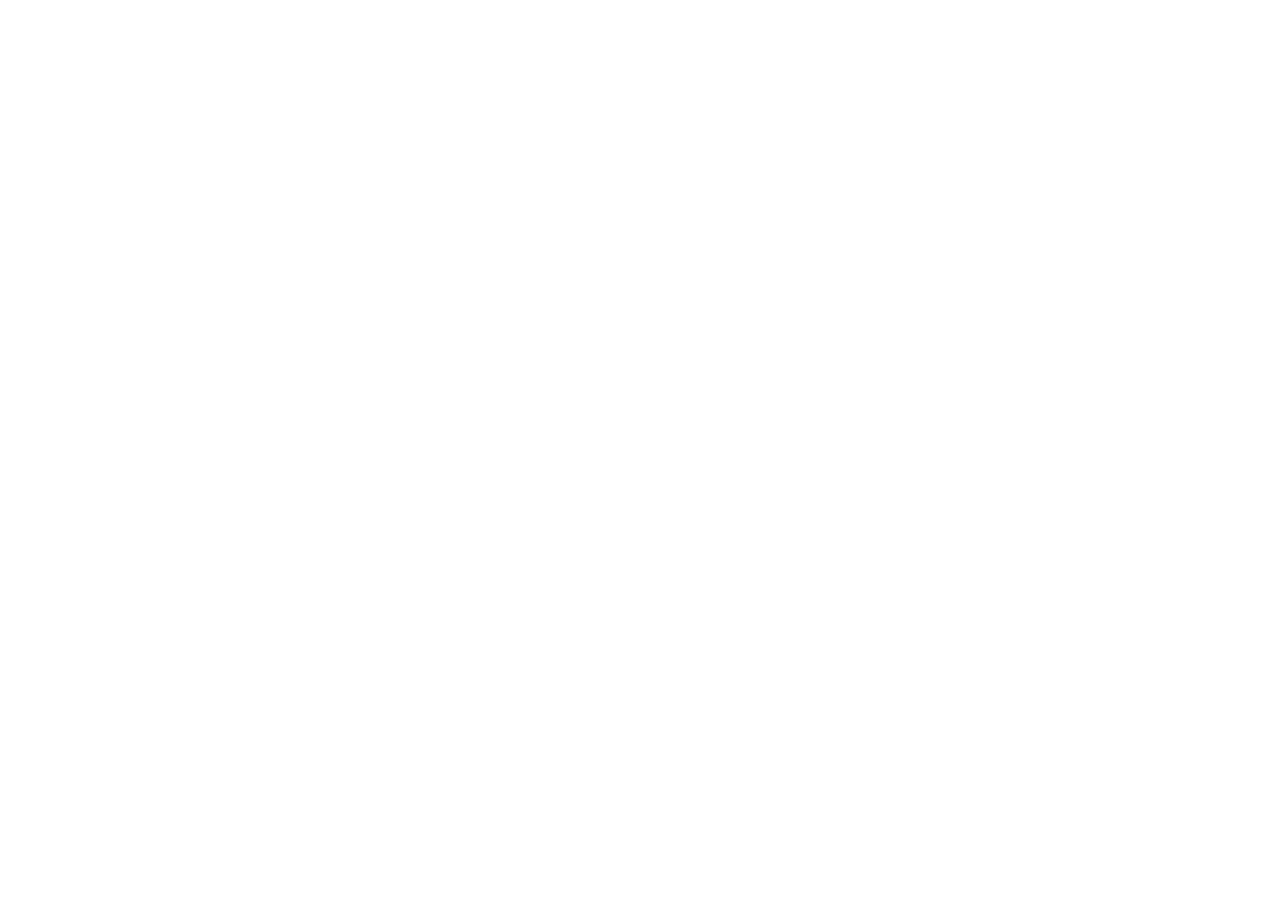
==== singolo1.html @ 2d72416a "feat: add html and css" ====
<!DOCTYPE html>
<html lang="ru">
<head>
    <meta charset="UTF-8">
    <meta name="viewport" content="width=device-width, initial-scale=1.0">
    <link rel="stylesheet" href="./main.css">
    <title>Singolo</title>
</head>
<body>
    
</body>
</html>
---- main.css ----
/* No CSS *//*# sourceMappingURL=main.css.map */
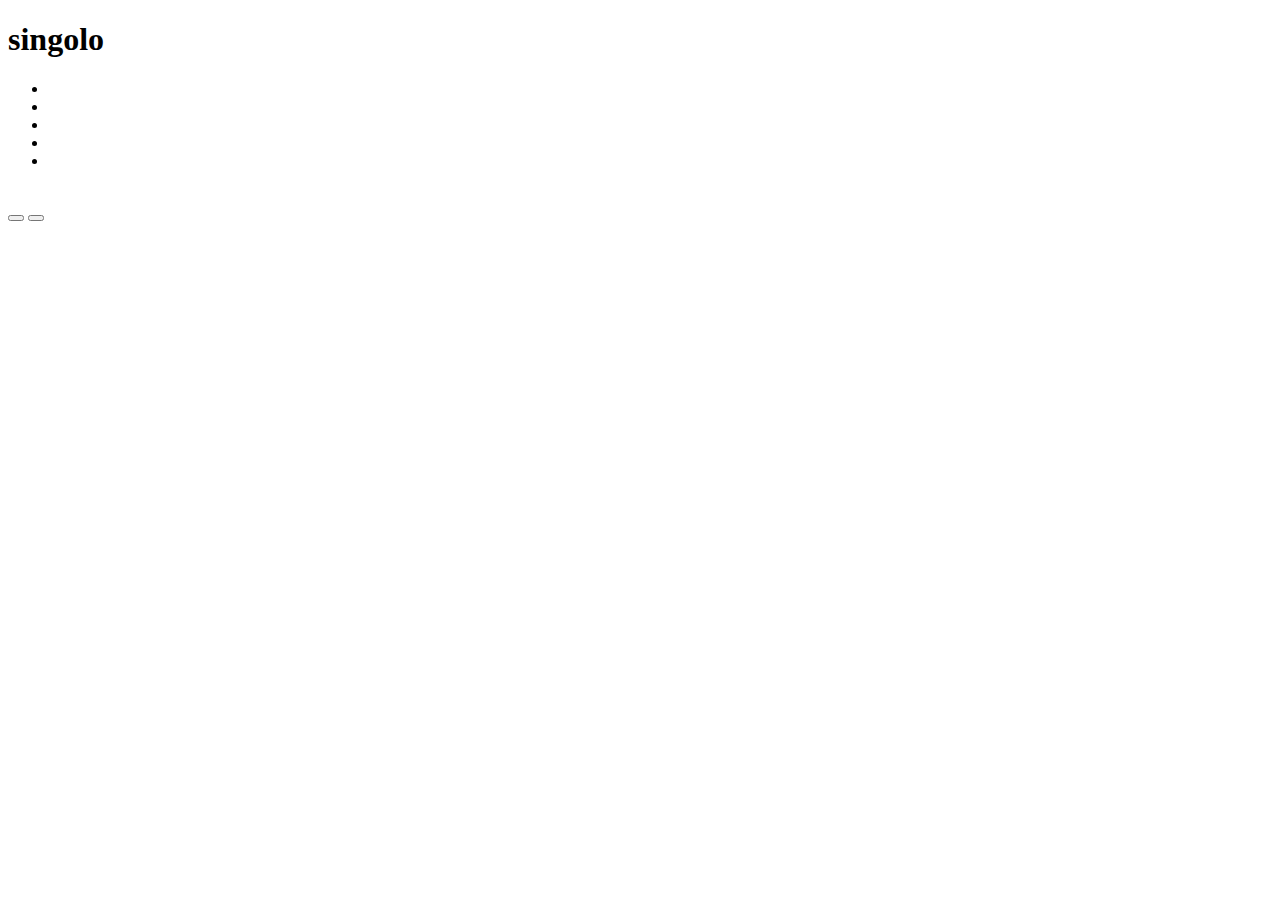
==== commit 8e68fdc4: "feat: add header slider servieces sections in html" ====
--- a/singolo1.html
+++ b/singolo1.html
@@ -7,6 +7,48 @@
     <title>Singolo</title>
 </head>
 <body>
-    
+    <header>
+        <div class="container">
+            <h1>singolo</h1>
+            <nav>
+                <ul>
+                    <li><a href="#"></a></li>
+                    <li><a href="#"></a></li>
+                    <li><a href="#"></a></li>
+                    <li><a href="#"></a></li>
+                    <li><a href="#"></a></li>
+                </ul>
+            </nav>
+        </div>
+    </header>
+    <main >
+        <section class="slider">
+            <div class="container">
+                <div class="slider-block">
+                    <div class="slider-block__img">
+                        <img src="" alt="">
+                        <img src="" alt="">
+                    </div>
+                    <button class="slider-prev"></button>
+                    <button class="slider-next"></button>
+                </div>
+            </div>
+        </section>
+        <section class="service">
+            <div class="container">
+                <h2 class="service-title"></h2>
+                <p class="service-description"></p>
+                <div class="service-content">
+                    <div class="service-content__item">
+                        <img src="" alt="">
+                        <div class="item-text">
+                            <h3 class="item-title"></h3>
+                            <p class="item-description"></p>
+                        </div>
+                    </div>
+                </div>
+            </div>
+        </section>
+    </main>
 </body>
 </html>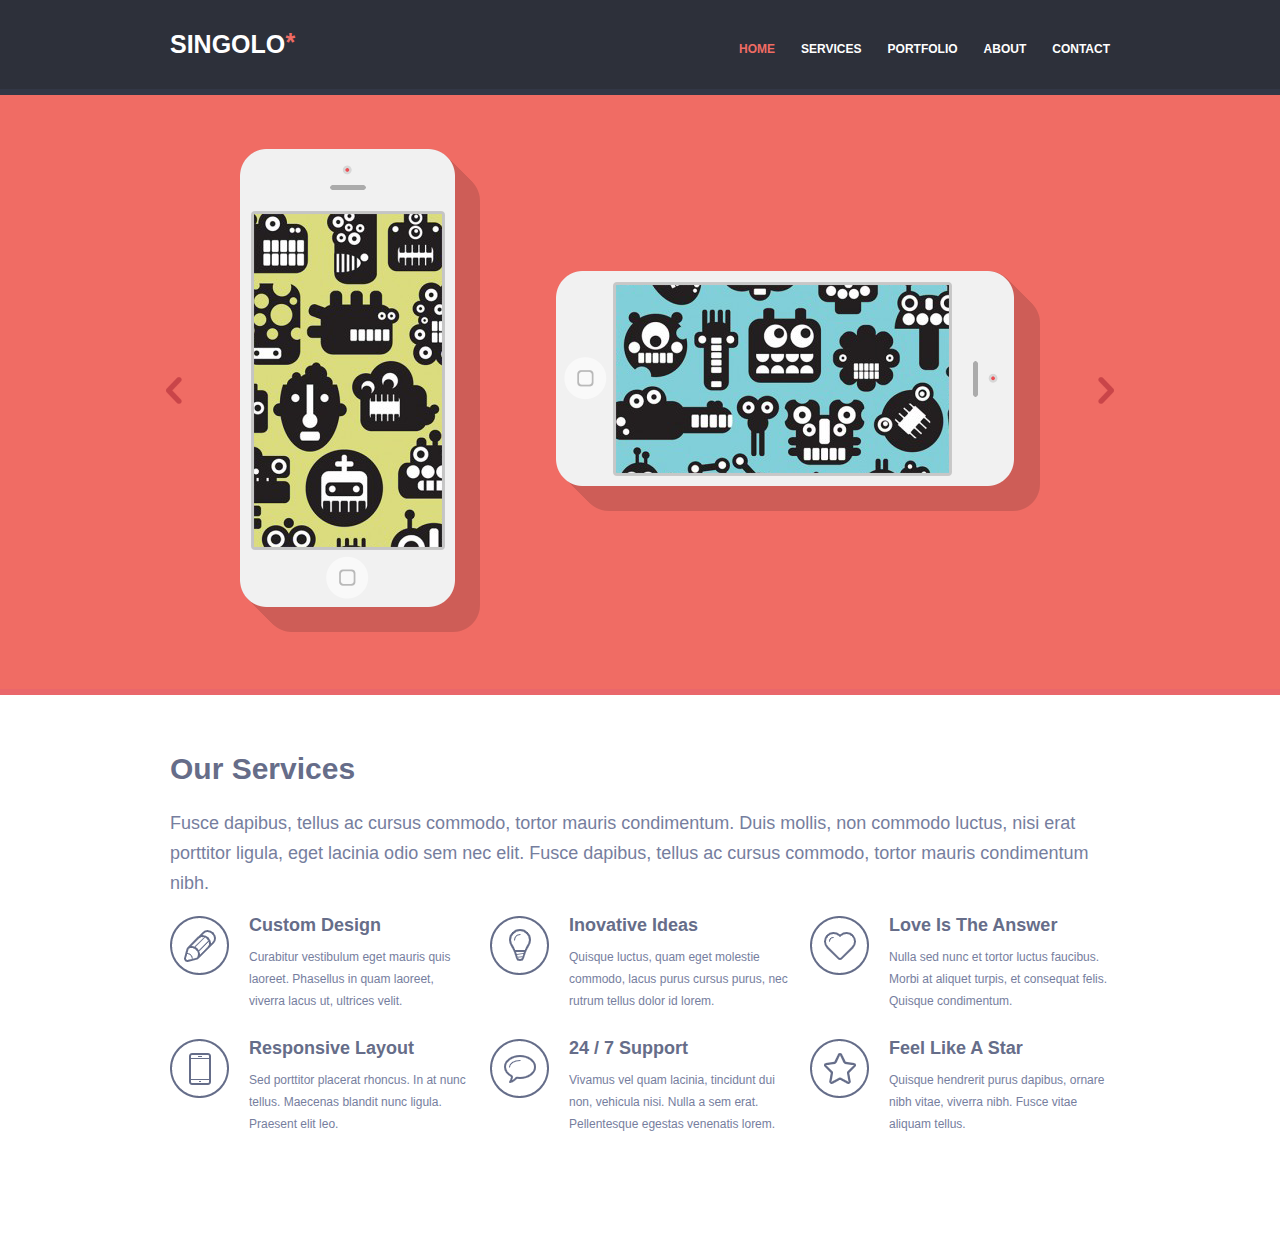
==== commit 7799aef7: "feat: modify html and css. Commit final version" ====
--- a/singolo1.html
+++ b/singolo1.html
@@ -10,13 +10,23 @@
     <header>
         <div class="container">
             <h1>singolo</h1>
-            <nav>
+            <nav class="navigation">
                 <ul>
-                    <li><a href="#"></a></li>
-                    <li><a href="#"></a></li>
-                    <li><a href="#"></a></li>
-                    <li><a href="#"></a></li>
-                    <li><a href="#"></a></li>
+                    <li class="navigation__item">
+                        <a class="navigation__link navigation__link_active" href="#">HOME</a>
+                    </li>
+                    <li class="navigation__item">
+                        <a class="navigation__link" href="#">SERVICES</a>
+                    </li>
+                    <li class="navigation__item">
+                        <a class="navigation__link" href="#">PORTFOLIO</a>
+                    </li>
+                    <li class="navigation__item">
+                        <a class="navigation__link" href="#">ABOUT</a>
+                    </li>
+                    <li class="navigation__item">
+                        <a class="navigation__link" href="#">CONTACT</a>
+                    </li>
                 </ul>
             </nav>
         </div>
@@ -26,24 +36,85 @@
             <div class="container">
                 <div class="slider-block">
                     <div class="slider-block__img">
-                        <img src="" alt="">
-                        <img src="" alt="">
+                        <img src="./assets/image/iPhone Vertical.png" alt="iPhone Vertical">
+                        <img src="./assets/image/iPhone Horizontal.png" alt="iPhone Horizontal">
                     </div>
-                    <button class="slider-prev"></button>
-                    <button class="slider-next"></button>
+                    <button class="slider-prev"><img src="./assets/image/chev.png" alt="prev"></button>
+                    <button class="slider-next"><img src="./assets/image/chev-n.png" alt="next"></button>
                 </div>
             </div>
         </section>
         <section class="service">
             <div class="container">
-                <h2 class="service-title"></h2>
-                <p class="service-description"></p>
+                <h2 class="service-title">Our Services</h2>
+                <p class="service-description">
+                    Fusce dapibus, tellus ac cursus commodo, tortor mauris condimentum.
+                    Duis mollis, non commodo luctus, nisi erat porttitor ligula, eget lacinia
+                    odio sem nec elit. Fusce dapibus, tellus ac cursus commodo, tortor mauris
+                    condimentum nibh.
+                </p>
                 <div class="service-content">
                     <div class="service-content__item">
-                        <img src="" alt="">
+                        <img src="./assets/image/Pen.png" alt="pen">
                         <div class="item-text">
-                            <h3 class="item-title"></h3>
-                            <p class="item-description"></p>
+                            <h3 class="item-title">Custom Design</h3>
+                            <p class="item-description">
+                                Curabitur vestibulum eget mauris quis laoreet.
+                                Phasellus in quam laoreet, viverra lacus ut,
+                                ultrices velit.
+                            </p>
+                        </div>
+                    </div>
+                    <div class="service-content__item">
+                        <img src="./assets/image/Bulb.png" alt="bulb">
+                        <div class="item-text">
+                            <h3 class="item-title">Inovative Ideas</h3>
+                            <p class="item-description">
+                                Quisque luctus, quam eget molestie commodo,
+                                lacus purus cursus purus, nec rutrum tellus
+                                dolor id lorem.
+                            </p>
+                        </div>
+                    </div>
+                    <div class="service-content__item">
+                        <img src="./assets/image/Heart.png" alt="hear">
+                        <div class="item-text">
+                            <h3 class="item-title">Love Is The Answer</h3>
+                            <p class="item-description">
+                                Nulla sed nunc et tortor luctus faucibus.
+                                Morbi at aliquet turpis, et consequat felis.
+                                Quisque condimentum.
+                            </p>
+                        </div>
+                    </div>
+                    <div class="service-content__item">
+                        <img src="./assets/image/Phone.png" alt="phone">
+                        <div class="item-text">
+                            <h3 class="item-title">Responsive Layout</h3>
+                            <p class="item-description">
+                                Sed porttitor placerat rhoncus. In at nunc tellus.
+                                Maecenas blandit nunc ligula. Praesent elit leo.
+                            </p>
+                        </div>
+                    </div>
+                    <div class="service-content__item">
+                        <img src="./assets/image/Bubble.png" alt="phone">
+                        <div class="item-text">
+                            <h3 class="item-title">24 / 7 Support</h3>
+                            <p class="item-description">
+                                Vivamus vel quam lacinia, tincidunt dui non, vehicula nisi.
+                                Nulla a sem erat. Pellentesque egestas venenatis lorem.
+                            </p>
+                        </div>
+                    </div>
+                    <div class="service-content__item">
+                        <img src="./assets/image/Star.png" alt="star">
+                        <div class="item-text">
+                            <h3 class="item-title">Feel Like A Star</h3>
+                            <p class="item-description">
+                                Quisque hendrerit purus dapibus, ornare nibh vitae,
+                                viverra nibh. Fusce vitae aliquam tellus.
+                            </p>
                         </div>
                     </div>
                 </div>
--- a/main.css
+++ b/main.css
@@ -1 +1,238 @@
-/* No CSS *//*# sourceMappingURL=main.css.map */+@font-face {
+  font-family: 'Lato', sans-serif;
+  src: local("Lato Light"), local("Lato-Light"), url("./assets/fonts/Lato-Light.woff") format("woff"), url("./assets/fonts/Lato-Light.woff2") format("woff2");
+  font-weight: 300;
+  font-style: normal;
+}
+
+@font-face {
+  font-family: 'Lato', sans-serif;
+  src: local("Lato Regular"), local("Lato-Regular"), url("./assets/fonts/Lato-Regular.woff") format("woff"), url("./assets/fonts/Lato-Regular.woff2") format("woff2");
+  font-weight: 400;
+  font-style: normal;
+}
+
+@font-face {
+  font-family: 'Lato', sans-serif;
+  src: local("Lato Bold"), local("Lato-Bold"), url("./assets/fonts/Lato-Bold.woff") format("woff"), url("./assets/fonts/Lato-Bold.woff2") format("woff2");
+  font-weight: 700;
+  font-style: normal;
+}
+
+@font-face {
+  font-family: 'Lato', sans-serif;
+  src: local("Lato Black"), local("Lato-Black"), url("./assets/fonts/Lato-Black.woff") format("woff"), url("./assets/fonts/Lato-Black.woff2") format("woff2");
+  font-weight: 900;
+  font-style: normal;
+}
+
+* {
+  -webkit-box-sizing: border-box;
+          box-sizing: border-box;
+}
+
+html, body, h1, h2, h3, ul, li {
+  margin: 0;
+  padding: 0;
+  font-family: "Lato", sans-serif;
+}
+
+ul {
+  list-style: none;
+}
+
+a {
+  text-decoration: none;
+}
+
+button {
+  border: 0;
+  background: none;
+  outline: none;
+  cursor: pointer;
+}
+
+.container {
+  max-width: 960px;
+  margin: 0 auto;
+  padding: 0 10px 0 10px;
+}
+
+header {
+  background: #2d303a;
+  padding: 30px 30px;
+  border-bottom: 6px solid #323746;
+}
+
+header .container {
+  display: -webkit-box;
+  display: -ms-flexbox;
+  display: flex;
+  -webkit-box-pack: justify;
+      -ms-flex-pack: justify;
+          justify-content: space-between;
+  -webkit-box-align: baseline;
+      -ms-flex-align: baseline;
+          align-items: baseline;
+}
+
+header h1 {
+  position: relative;
+  font-size: 25px;
+  font-weight: 700;
+  text-transform: uppercase;
+  color: #fff;
+}
+
+header h1:after {
+  position: absolute;
+  content: '*';
+  right: -10px;
+  top: -2px;
+  color: #f06c64;
+}
+
+header .navigation ul {
+  display: -webkit-box;
+  display: -ms-flexbox;
+  display: flex;
+}
+
+header .navigation__item {
+  margin-right: 26px;
+}
+
+header .navigation__item:last-child {
+  margin-right: 0;
+}
+
+header .navigation__link {
+  font-size: 12px;
+  font-weight: 700;
+  color: #fff;
+}
+
+header .navigation__link_active {
+  color: #f06c64;
+}
+
+header .navigation__link:hover {
+  color: #f06c64;
+  -webkit-transition: ease-in-out 0.2s;
+  transition: ease-in-out 0.2s;
+}
+
+.slider {
+  padding: 54px 0px 57px 0;
+  background: #f06c64;
+  border-bottom: 6px solid #ea676b;
+}
+
+.slider .slider-block {
+  position: relative;
+  max-width: 800px;
+  margin: 0 auto;
+}
+
+.slider .slider-block__img {
+  display: -webkit-box;
+  display: -ms-flexbox;
+  display: flex;
+  -webkit-box-pack: justify;
+      -ms-flex-pack: justify;
+          justify-content: space-between;
+  -webkit-box-align: center;
+      -ms-flex-align: center;
+          align-items: center;
+}
+
+.slider .slider-block button {
+  display: -webkit-box;
+  display: -ms-flexbox;
+  display: flex;
+  -webkit-box-pack: center;
+      -ms-flex-pack: center;
+          justify-content: center;
+  -webkit-box-align: center;
+      -ms-flex-align: center;
+          align-items: center;
+  position: absolute;
+  content: '';
+}
+
+.slider .slider-block button:hover {
+  -webkit-transition: ease-in-out 0.2s;
+  transition: ease-in-out 0.2s;
+  -webkit-transform: scale(1.5);
+          transform: scale(1.5);
+}
+
+.slider .slider-block .slider-prev {
+  left: -10%;
+  top: 47%;
+}
+
+.slider .slider-block .slider-next {
+  right: -10%;
+  top: 47%;
+}
+
+.service {
+  padding: 65px 0 75px 0;
+}
+
+.service-title {
+  margin-bottom: 30px;
+  font-size: 30px;
+  line-height: 18px;
+  color: #666d89;
+  font-weight: 900;
+}
+
+.service-description {
+  font-size: 18px;
+  line-height: 30px;
+  color: #767e9e;
+  font-weight: 300;
+}
+
+.service-content {
+  display: -webkit-box;
+  display: -ms-flexbox;
+  display: flex;
+  -ms-flex-wrap: wrap;
+      flex-wrap: wrap;
+  -webkit-box-pack: justify;
+      -ms-flex-pack: justify;
+          justify-content: space-between;
+}
+
+.service-content__item {
+  display: -webkit-box;
+  display: -ms-flexbox;
+  display: flex;
+  -webkit-box-align: start;
+      -ms-flex-align: start;
+          align-items: flex-start;
+  width: 300px;
+  margin-bottom: 15px;
+}
+
+.service-content__item img {
+  margin-right: 20px;
+}
+
+.service-content__item .item-title {
+  font-size: 18px;
+  line-height: 18px;
+  color: #666d89;
+  font-weight: 900;
+}
+
+.service-content__item .item-description {
+  font-size: 12px;
+  line-height: 22px;
+  color: #767e9e;
+  font-weight: 400;
+}
+/*# sourceMappingURL=main.css.map */